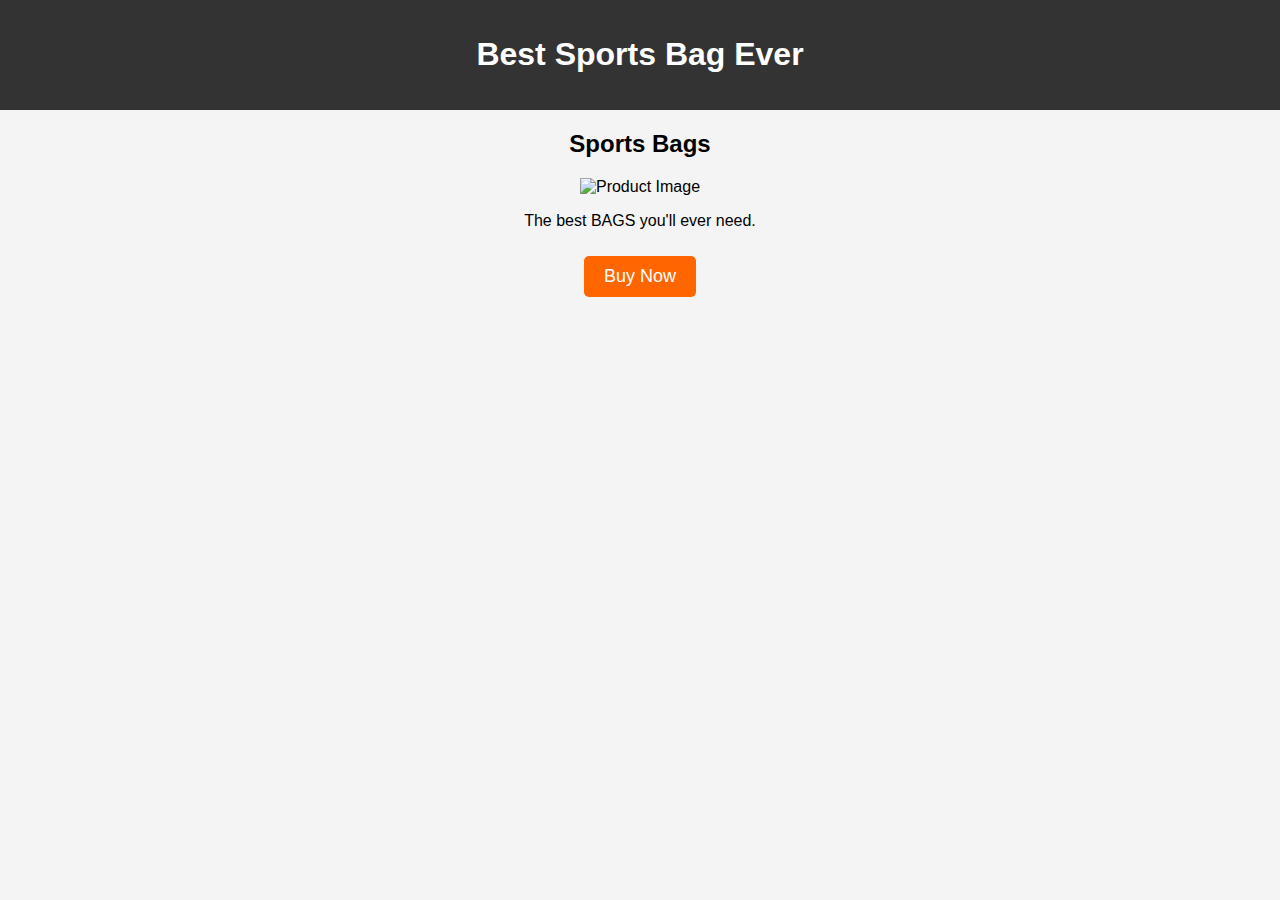
==== index.html @ 2ee35683 "Update and rename iiindex.html to index.html" ====
<!DOCTYPE html>
<html lang="en">
<head>
    <meta charset="UTF-8">
    <meta name="viewport" content="width=device-width, initial-scale=1.0">
    <title>Sports Bags</title>
    <link rel="stylesheet" href="ssstyle.css">
</head>
<body>

    <header>
        <h1>Best Sports Bag Ever</h1>
    </header>

    <section class="home" align="center">
        <h2>Sports Bags</h2>
        <div class="ungas">
            <img src="c:\Users\Aljun\Pictures\4.jpg" alt="Product Image" width="400">
        </div>
            <p>The best BAGS you'll ever need.</p>
        <a href="iiimages.html" class="btn">Buy Now</a>
    </section>

</body>
</html>
---- ssstyle.css ----
body {
    font-family: Arial, sans-serif;
    margin: 0;
    padding: 0;
    background-color: #f4f4f4;
}
header {
    background: #333;
    color: white;
    padding: 15px;
    text-align: center;
}

.btn {
    display: inline-block;
    background: #ff6600;
    color: white;
    padding: 10px 15px;
    text-decoration: none;
    border-radius: 5px;
    margin-top: 10px;
}

h2{
    font-family: Arial, sans-serif;

}

.price {
    font-family: Arial, sans-serif;
    font-size: large;
}
.product-gallery img {
    width: 200px;
    height: 200px;
    border-radius: 10px;
    box-shadow: 2px 2px 10px rgba(0, 0, 0, 0.2);

}

.product-gallery {
    display: flex;
    justify-content: center;
    gap: 15px;
    flex-wrap: wrap;
}
.faq {
    width: 80%;
    margin: 20px auto;
    text-align: left;
}

.faq details {
    background: rgb(146, 121, 121);
    padding: 10px;
    margin: 5px 0;
    border-radius: 5px;
    cursor: pointer;
}

.faq details:hover {
    background: #705959;
}
.contact {
    padding: 20px;
    background: #333;
    color: white;
    width: 80%;
    margin: 20px auto;
    border-radius: 10px;
}

/* Back Button */
.btn {
    display: inline-block;
    background: #ff6600;
    color: white;
    padding: 10px 20px;
    text-decoration: none;
    border-radius: 5px;
    font-size: 18px;
    margin-top: 10px;
}

.btn:hover {
    background: #cc5500;
}
.description {
    background: #ddd7d7;
    padding: 20px;
    border-radius: 10px;
    width: 80%;
    margin: 20px auto;
    box-shadow: 2px 2px 10px rgba(0, 0, 0, 0.2);
    text-align: left;
}

.reviews {
    padding: 20px;
}

.review-text {
    font-style: italic;
    color: #555;
}

.date {
    font-size: 12px;
    color: gray;
}

.kaltas {
    display: flex;
    justify-content: center;
    gap: 30px;
    flex-wrap: wrap;
}
.kaltas img {
    width: 300px;
    height: 300px;
    border-radius: 10px;
    box-shadow: 2px 2px 10px rgba(0, 0, 0, 0.2);

}
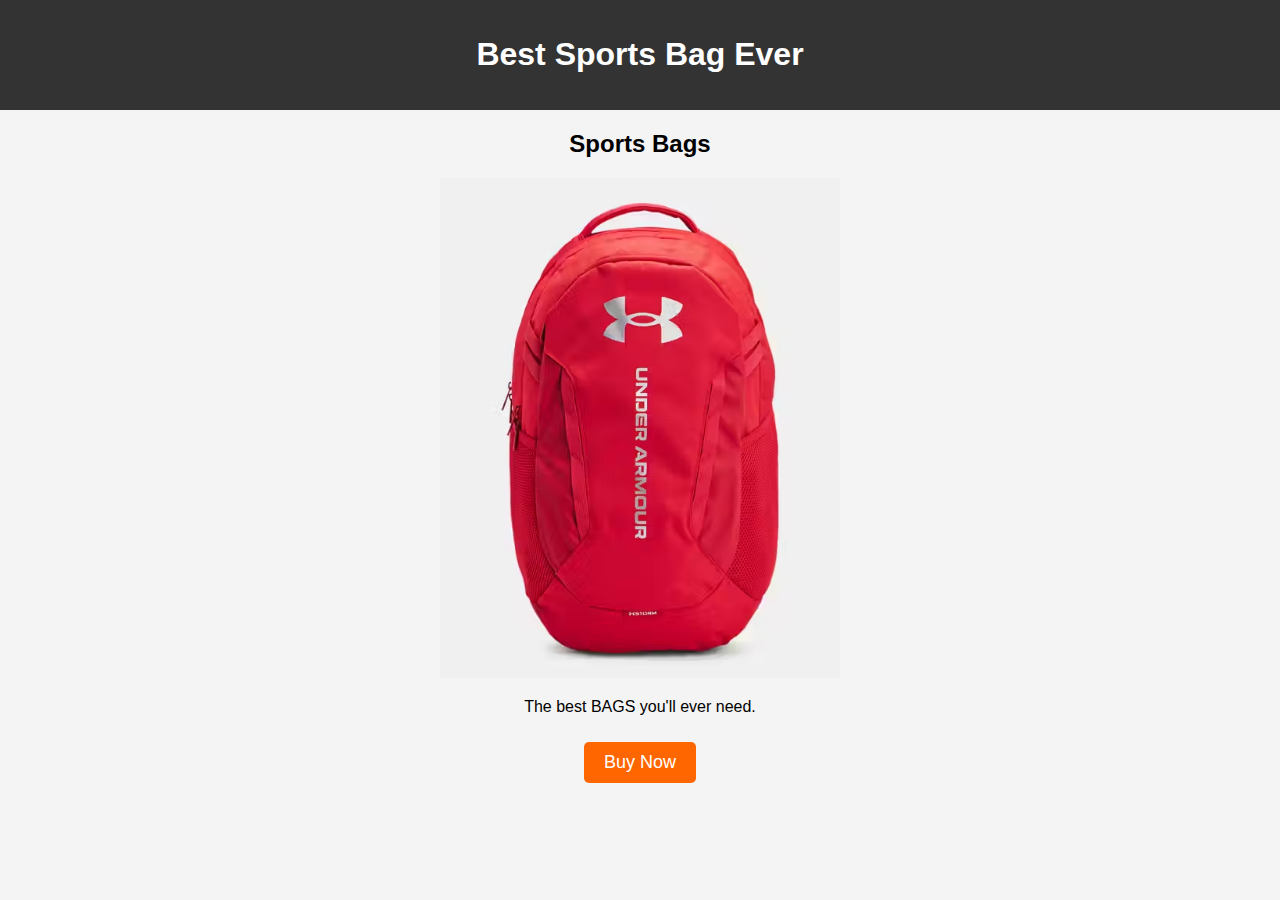
==== commit 6c6e3a3c: "Update index.html" ====
--- a/index.html
+++ b/index.html
@@ -4,7 +4,7 @@
     <meta charset="UTF-8">
     <meta name="viewport" content="width=device-width, initial-scale=1.0">
     <title>Sports Bags</title>
-    <link rel="stylesheet" href="ssstyle.css">
+    <link rel="stylesheet" href="style.css">
 </head>
 <body>
 
@@ -15,10 +15,10 @@
     <section class="home" align="center">
         <h2>Sports Bags</h2>
         <div class="ungas">
-            <img src="c:\Users\Aljun\Pictures\4.jpg" alt="Product Image" width="400">
+            <img src="4.avif" alt="Product Image" width="400">
         </div>
             <p>The best BAGS you'll ever need.</p>
-        <a href="iiimages.html" class="btn">Buy Now</a>
+        <a href="images.html" class="btn">Buy Now</a>
     </section>
 
 </body>
--- a/style.css
+++ b/style.css
@@ -0,0 +1,124 @@
+body {
+    font-family: Arial, sans-serif;
+    margin: 0;
+    padding: 0;
+    background-color: #f4f4f4;
+}
+header {
+    background: #333;
+    color: white;
+    padding: 15px;
+    text-align: center;
+}
+
+.btn {
+    display: inline-block;
+    background: #ff6600;
+    color: white;
+    padding: 10px 15px;
+    text-decoration: none;
+    border-radius: 5px;
+    margin-top: 10px;
+}
+
+h2{
+    font-family: Arial, sans-serif;
+
+}
+
+.price {
+    font-family: Arial, sans-serif;
+    font-size: large;
+}
+.product-gallery img {
+    width: 200px;
+    height: 200px;
+    border-radius: 10px;
+    box-shadow: 2px 2px 10px rgba(0, 0, 0, 0.2);
+
+}
+
+.product-gallery {
+    display: flex;
+    justify-content: center;
+    gap: 15px;
+    flex-wrap: wrap;
+}
+.faq {
+    width: 80%;
+    margin: 20px auto;
+    text-align: left;
+}
+
+.faq details {
+    background: rgb(146, 121, 121);
+    padding: 10px;
+    margin: 5px 0;
+    border-radius: 5px;
+    cursor: pointer;
+}
+
+.faq details:hover {
+    background: #705959;
+}
+.contact {
+    padding: 20px;
+    background: #333;
+    color: white;
+    width: 80%;
+    margin: 20px auto;
+    border-radius: 10px;
+}
+
+/* Back Button */
+.btn {
+    display: inline-block;
+    background: #ff6600;
+    color: white;
+    padding: 10px 20px;
+    text-decoration: none;
+    border-radius: 5px;
+    font-size: 18px;
+    margin-top: 10px;
+}
+
+.btn:hover {
+    background: #cc5500;
+}
+.description {
+    background: #ddd7d7;
+    padding: 20px;
+    border-radius: 10px;
+    width: 80%;
+    margin: 20px auto;
+    box-shadow: 2px 2px 10px rgba(0, 0, 0, 0.2);
+    text-align: left;
+}
+
+.reviews {
+    padding: 20px;
+}
+
+.review-text {
+    font-style: italic;
+    color: #555;
+}
+
+.date {
+    font-size: 12px;
+    color: gray;
+}
+
+.kaltas {
+    display: flex;
+    justify-content: center;
+    gap: 30px;
+    flex-wrap: wrap;
+}
+.kaltas img {
+    width: 300px;
+    height: 300px;
+    border-radius: 10px;
+    box-shadow: 2px 2px 10px rgba(0, 0, 0, 0.2);
+
+}
